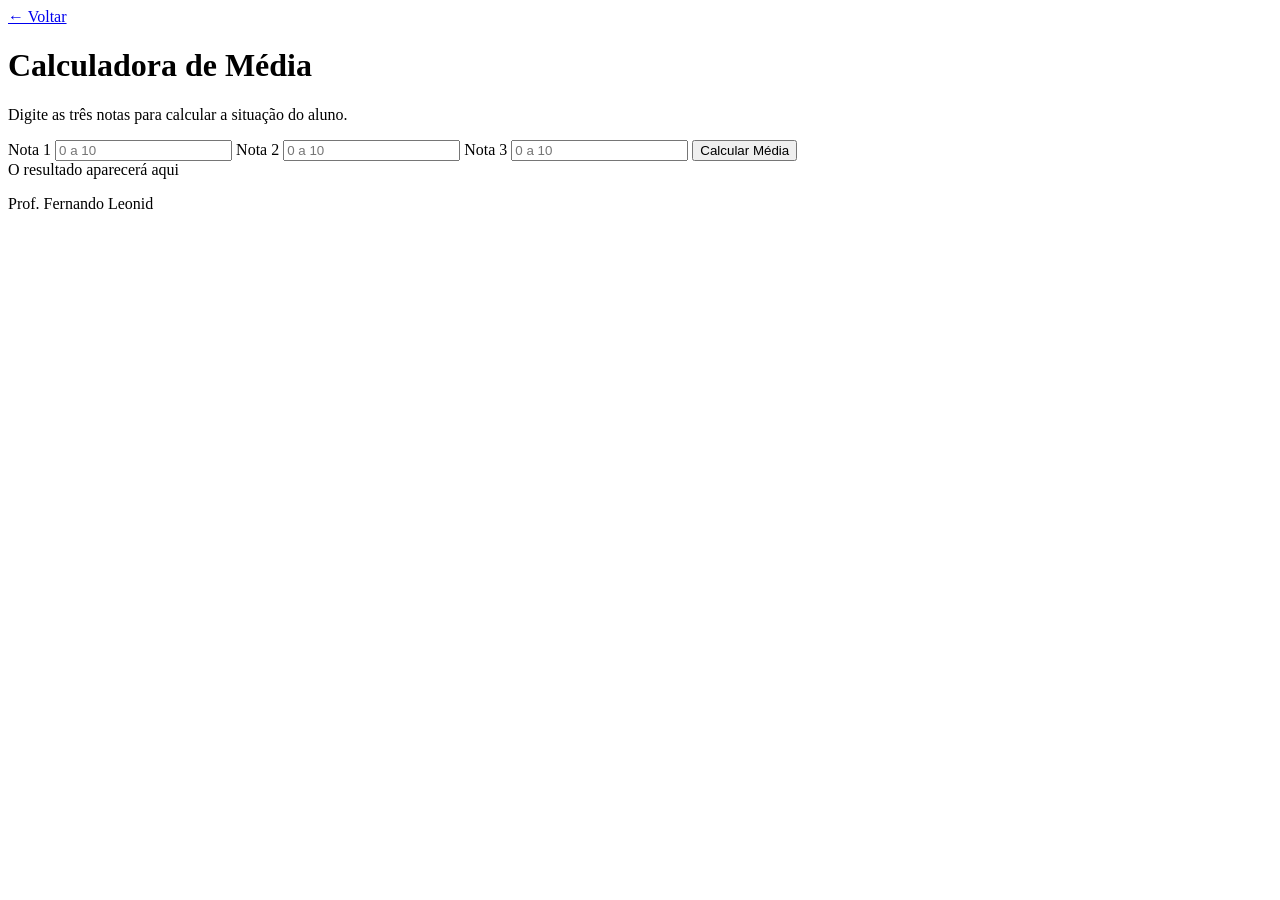
==== 03-calculadora-media/index.html @ 7eb26dda "criando arquivo js" ====
<!DOCTYPE html>
<html lang="pt-BR">

<head>
  <meta charset="UTF-8" />
  <meta name="viewport" content="width=device-width, initial-scale=1.0" />
  <link rel="stylesheet" href="style.css" />
  <script src="./app.js" defer></script>
  <title>Calculadora de Média</title>
</head>

<body>

  <main>
    <div class="conteudo">

      <a href="../index.html" class="voltar">← Voltar</a>

      <h1>
        Calculadora de
        <span>Média</span>
      </h1>
      <p class="descricao">Digite as três notas para calcular a situação do aluno.</p>

      <label>Nota 1</label>
      <input type="number" placeholder="0 a 10" />

      <label>Nota 2</label>
      <input type="number" placeholder="0 a 10" />

      <label>Nota 3</label>
      <input type="number" placeholder="0 a 10" />

      <button onclick="calcularMedia()">Calcular Média</button>

      <div class="resultado">
        O resultado aparecerá aqui
      </div>

    </div>
  </main>

  <footer>
    <p>Prof. Fernando Leonid</p>
  </footer>

</body>

</html>
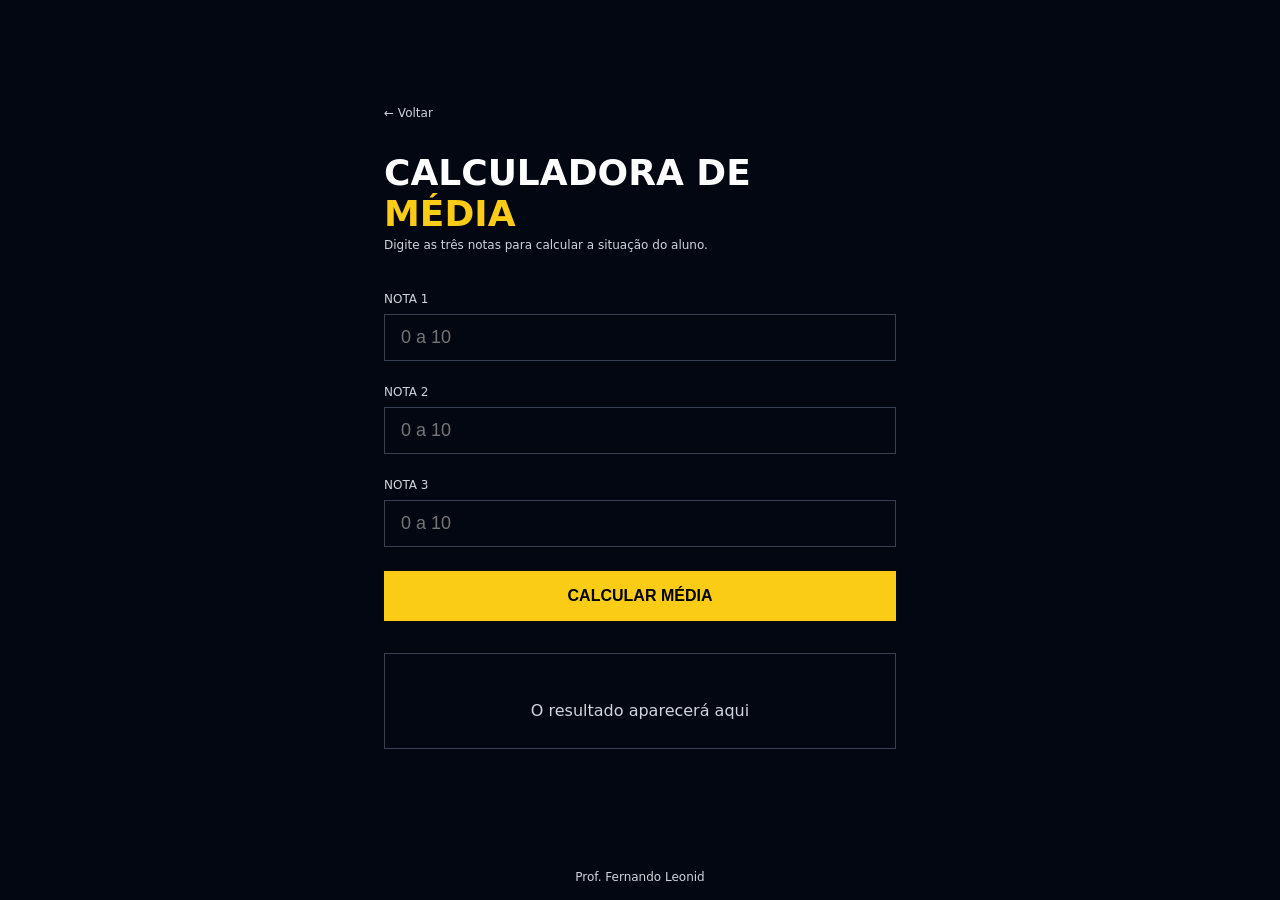
==== commit 33b52a89: "finalizado por hoje" ====
--- a/03-calculadora-media/index.html
+++ b/03-calculadora-media/index.html
@@ -23,17 +23,17 @@
       <p class="descricao">Digite as três notas para calcular a situação do aluno.</p>
 
       <label>Nota 1</label>
-      <input type="number" placeholder="0 a 10" />
+      <input type="number" id="inserir-nota1" min="0" placeholder="0 a 10" />
 
       <label>Nota 2</label>
-      <input type="number" placeholder="0 a 10" />
+      <input type="number" id="inserir-nota2" min="0" placeholder="0 a 10" />
 
       <label>Nota 3</label>
-      <input type="number" placeholder="0 a 10" />
+      <input type="number" id="inserir-nota3" min="0" placeholder="0 a 10" />
 
-      <button onclick="calcularMedia()">Calcular Média</button>
+      <button id="botao-calcular">Calcular Média</button>
 
-      <div class="resultado">
+      <div id="exibir-resultado" class="resultado">
         O resultado aparecerá aqui
       </div>
 
--- a/03-calculadora-media/style.css
+++ b/03-calculadora-media/style.css
@@ -0,0 +1,141 @@
+* {
+  margin: 0;
+  padding: 0;
+  box-sizing: border-box;
+}
+
+body {
+  background-color: #030712;
+  min-height: 100vh;
+  display: flex;
+  flex-direction: column;
+  font-family: system-ui, sans-serif;
+}
+
+main {
+  flex: 1;
+  display: flex;
+  align-items: center;
+  justify-content: center;
+  padding: 2rem;
+}
+
+.conteudo {
+  width: 100%;
+  max-width: 32rem;
+}
+
+.voltar {
+  display: block;
+  margin-bottom: 2rem;
+  color: #d1d5db;
+  font-size: 0.75rem;
+  text-decoration: none;
+  transition: color 0.2s;
+}
+
+.voltar:hover {
+  color: #facc15;
+}
+
+h1 {
+  display: flex;
+  flex-direction: column;
+  font-size: 2.25rem;
+  font-weight: 900;
+  color: #fff;
+  text-transform: uppercase;
+  margin-bottom: 0.25rem;
+}
+
+h1 span {
+  color: #facc15;
+}
+
+.descricao {
+  color: #d1d5db;
+  font-size: 0.75rem;
+  margin-bottom: 2.5rem;
+}
+
+label {
+  display: block;
+  margin-bottom: 0.5rem;
+  color: #d1d5db;
+  font-size: 0.75rem;
+  text-transform: uppercase;
+}
+
+input {
+  width: 100%;
+  padding: 0.75rem 1rem;
+  margin-bottom: 1.5rem;
+  color: #fff;
+  font-size: 1.125rem;
+  background: transparent;
+  border: 1px solid #374151;
+  outline: none;
+  transition: border-color 0.2s;
+}
+
+input:focus {
+  border-color: #facc15;
+}
+
+button {
+  width: 100%;
+  padding: 1rem;
+  margin-bottom: 2rem;
+  color: #000;
+  font-weight: 900;
+  font-size: 1rem;
+  background-color: #facc15;
+  border: none;
+  text-transform: uppercase;
+  cursor: pointer;
+  transition: background-color 0.2s;
+}
+
+button:hover {
+  background-color: #fde047;
+}
+
+.resultado {
+  display: flex;
+  min-height: 6rem;
+  padding: 1.5rem;
+  text-align: center;
+  color: #d1d5db;
+  border: 1px solid #374151;
+  align-items: center;
+  justify-content: center;
+  white-space: pre-line;
+}
+
+.resultado.aprovado{
+  color: rgb(0, 255, 42);
+  border: 2px solid rgb(0, 255, 42);
+}
+
+.resultado.recuperacao{
+  color: rgb(238, 255, 0);
+  border: 2px solid rgb(238, 255, 0);
+}
+
+.resultado.reprovado{
+  color: red;
+  border: 2px solid red;
+}
+
+footer {
+  display: flex;
+  align-items: flex-end;
+  justify-content: center;
+}
+
+footer p {
+  color: #d1d5db;
+  font-size: 0.75rem;
+  text-align: center;
+  padding: 1rem;
+}
